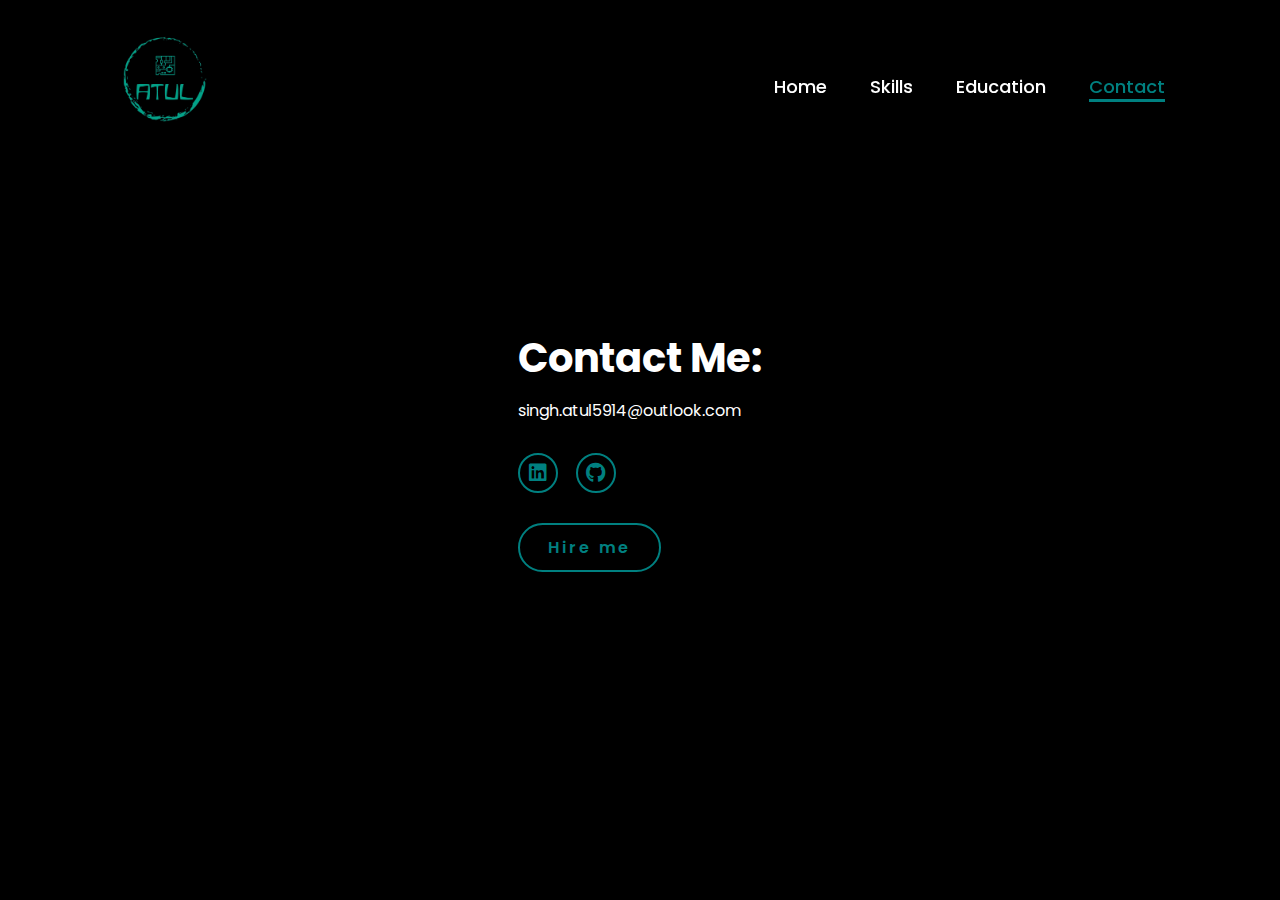
==== contact.html @ ad3f6f78 "Initial Commit" ====
<!DOCTYPE html>
<html lang="en">
<head>
    <meta charset="UTF-8">
    <meta name="viewport" content="width=device-width, initial-scale=1.0">
    <link rel="stylesheet" href="https://cdnjs.cloudflare.com/ajax/libs/font-awesome/6.5.2/css/all.min.css">
    <link rel="stylesheet" href="style.css">
    <title>Document</title>
</head>
<body>
    <header>
        <a href="index.html" class="logo"><img src="logo.png" alt="" height="100" width="100"></a>
        <nav>
            <a href="index.html"> Home</a>
            <a href="skills.html" >Skills</a>
            <a href="education.html" >Education</a>
            <a href="contact.html" class="active">Contact</a>
        </nav>
    </header>
    <section class="home">
        <div class="home-content">
            <h3>Contact Me:</h3>
            <p>singh.atul5914@outlook.com</p>
            <div class="social-icons">
                <a href="linkedin.com/in/atulsingh5"><i class="fa-brands fa-linkedin"></i></a>
                <a href="https://github.com/Atul2330"><i class="fa-brands fa-github"></i></a>
            </div>
            <a href="contact.html" class="btn">Hire me</a>
        </div>
    </div>
    </section>
</body>
</html>
---- style.css ----
@import url('https://fonts.googleapis.com/css2?family=Poppins:wght@100;200;300;400;500;600&display=swap');

*{
    margin: 0;
    padding: 0;
    box-sizing: border-box;
    text-decoration: none;
    border: none;
    outline: none;
    font-family: 'Poppins', sans-serif;
}

html{
    font-size: 62.5%;
}

body{
    width: 100%;
    height: 100vh;
    overflow-x: hidden;
    background-color: black;
    color: white;
}

header{
    margin-top: 20px;
    position: fixed;
    top: 0;
    left: 0;
    width: 100%;
    padding: 1rem 9%;
    background-color: transparent;
    filter: drop-shadow(10px);
    display: flex;
    justify-content: space-between;
    align-items: center;
    z-index: 100;
}

.logo{
    font-size: 3rem;
    color: teal;
    font-weight: 800;
    cursor: pointer;
    transition: 0.5s ease;
}

.logo:hover{
    transform: scale(1.1);
}

nav a{
    font-size: 1.8rem;
    color: white;
    margin-left: 4rem;
    font-weight: 500;
    transition: 0.3s ease;
    border-bottom: 3px solid transparent;
}

nav a:hover,
nav a.active{
    color: teal;
    border-bottom: 3px solid teal;
}

@media(max-width:995px){
    nav{
        position: absolute;
        display: none;
        top: 0;
        right: 0;
        width: 40%;
        border-left: 3px solid teal;
        border-bottom: 3px solid teal;
        border-bottom-left-radius: 2rem;
        padding: 1rem solid;
        background-color: #161616;
        border-top: 0.1rem solid rgba(0,0,0,0.1);
    }

    nav.active{
        display: block;
    }

    nav a{
        display: block;
        font-size: 2rem;
        margin: 3rem 0;
    }

    nav a:hover,
    nav a.active{
        padding: 1rem;
        border-radius: 0.5rem;
        border-bottom: 0.5rem solid teal;
    }
}

section{
    min-height: 100vh;
    padding: 5rem 9% 5rem;
}

.home{
    display: flex;
    justify-content: center;
    align-items: center;
    gap: 8rem;
    background-color: black;
}

.home .home-content h1{
    font-size: 6rem;
    font-weight: 700;
    line-height: 1.3;
}

span{
    color: teal;
}

.home-content h3{
    font-size: 4rem;
    margin-bottom: 1rem;
    font-weight: 700;
}

.home-content p{
    font-size: 1.6rem;
}

.home-img{
    border-radius: 50%;
}

.home-img img{
    position: relative;
    width: 32vw;
    border-radius: 50%;
    box-shadow: 0 0 25px solid teal;
    cursor: pointer;
    transition: 0.2s linear;
}

.home-img img:hover{
    font-size: 1.8rem;
    font-weight: 500;
}

.social-icons a{
    display: inline-flex;
    justify-content: center;
    align-items: center;
    width: 4rem;
    height: 4rem;
    background-color: transparent;
    border: 0.2rem solid teal;
    font-size: 2rem;
    border-radius: 50%;
    margin: 3rem 1.5rem 3rem 0;
    transition: 0.3s ease;
    color: teal;
}

.social-icons a:hover{
    color: black;
    transform: scale(1.3) translateY(-5px);
    background-color: teal;
    box-shadow: 0  0 25px teal;
}

.btn{
    display: inline-block;
    padding: 1rem 2.8rem;
    background-color: black;
    border-radius: 4rem;
    font-size: 1.6rem;
    color: teal;
    letter-spacing: 0.3rem;
    font-weight: 600;
    border: 2px solid teal;
    transition: 0.3s ease;
    cursor: pointer;
}

.btn:hover{
    transform: scale3d(1.03);
    background-color: teal;
    color: black;
    box-shadow: 0 0 25px teal;
}

.typing-text{
    font-size: 34px;
    font-weight: 600;
    min-width: 280px;
}

.typing-text span{
    position: relative;
}

.typing-text span::before{
    content: "Software Developer";
    color: teal;
    animation: words 20s infinite;
}

.typing-text span::after{
    content: "";
    background-color: black;
    position: absolute;
    width: calc(100% + 8px);
    height: 100%;
    border-left: 3px solid black;
    right: -8;
    animation: cursor 0.6s infinite;
}

@keyframes cursor{
    to{
        border-left: 3px solid teal;
    }
}

@keyframes words{
    0%, 50%{
        content: "Web Developer";
    }
    51%, 100%{
        content: "Front-End Developer";
    }
}

@media (max-width: 1000px){
    .home{
        gap: 4rem;
    }
}

@media(max-width:995px){
    .home{
        flex-direction: column;
        margin: 5rem 4rem;
    }

    .home .home-content h3{
        font-size: 2.5rem;
    }

    .home-content h1{
        font-size: 5rem;
    }

    .home-img img{
        width: 70vw;
        margin-top: 4rem;
    }
}
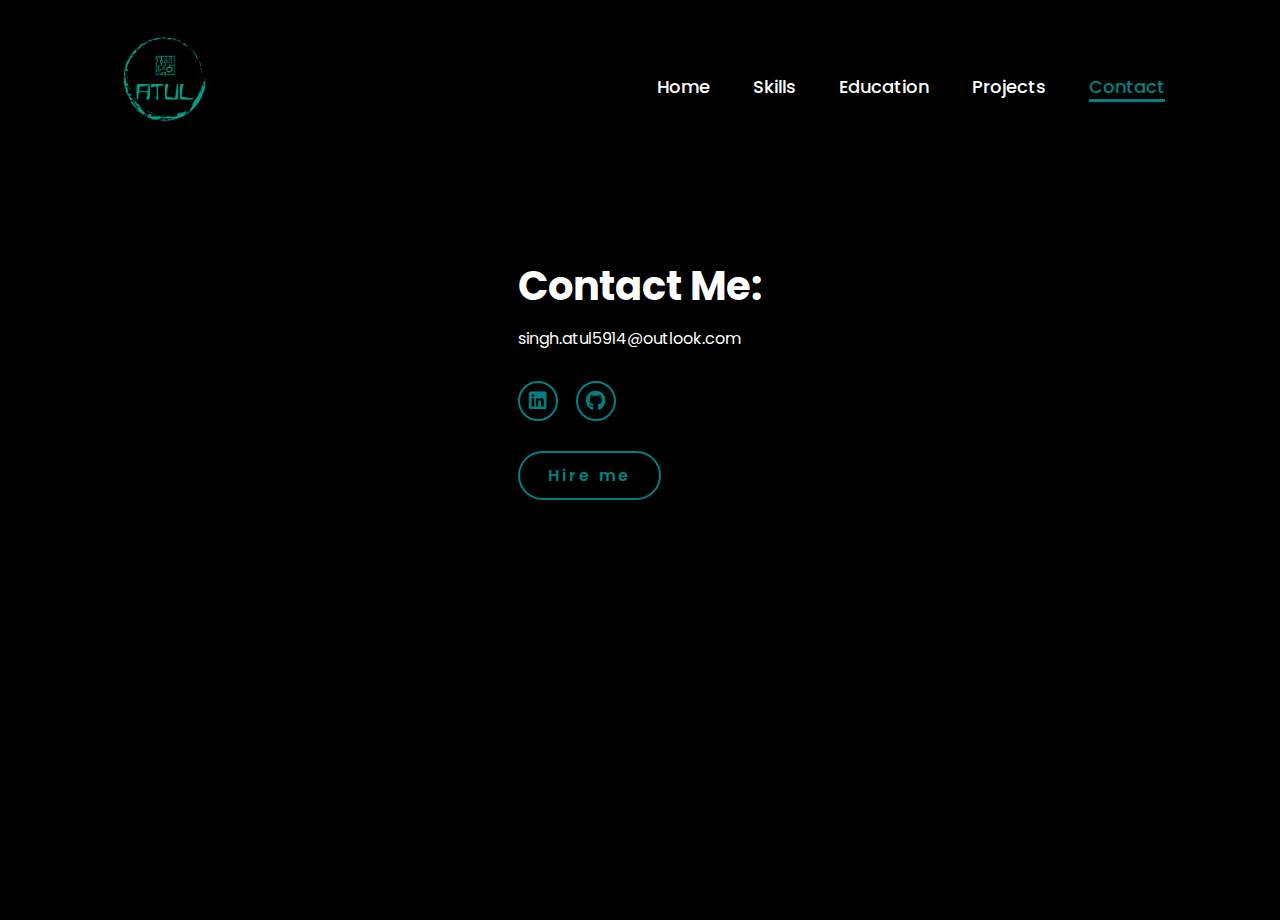
==== commit 08b82476: "Adding Project Section" ====
--- a/contact.html
+++ b/contact.html
@@ -5,7 +5,7 @@
     <meta name="viewport" content="width=device-width, initial-scale=1.0">
     <link rel="stylesheet" href="https://cdnjs.cloudflare.com/ajax/libs/font-awesome/6.5.2/css/all.min.css">
     <link rel="stylesheet" href="style.css">
-    <title>Document</title>
+    <title>Atul2330/Contact</title>
 </head>
 <body>
     <header>
@@ -14,6 +14,7 @@
             <a href="index.html"> Home</a>
             <a href="skills.html" >Skills</a>
             <a href="education.html" >Education</a>
+            <a href="projects.html">Projects</a>
             <a href="contact.html" class="active">Contact</a>
         </nav>
     </header>
--- a/style.css
+++ b/style.css
@@ -13,7 +13,9 @@
 html{
     font-size: 62.5%;
 }
-
+main{
+    margin: 10px;
+}
 body{
     width: 100%;
     height: 100vh;
@@ -24,7 +26,6 @@
 
 header{
     margin-top: 20px;
-    position: fixed;
     top: 0;
     left: 0;
     width: 100%;
@@ -98,7 +99,7 @@
 }
 
 section{
-    min-height: 100vh;
+    min-height: 50vh;
     padding: 5rem 9% 5rem;
 }
 
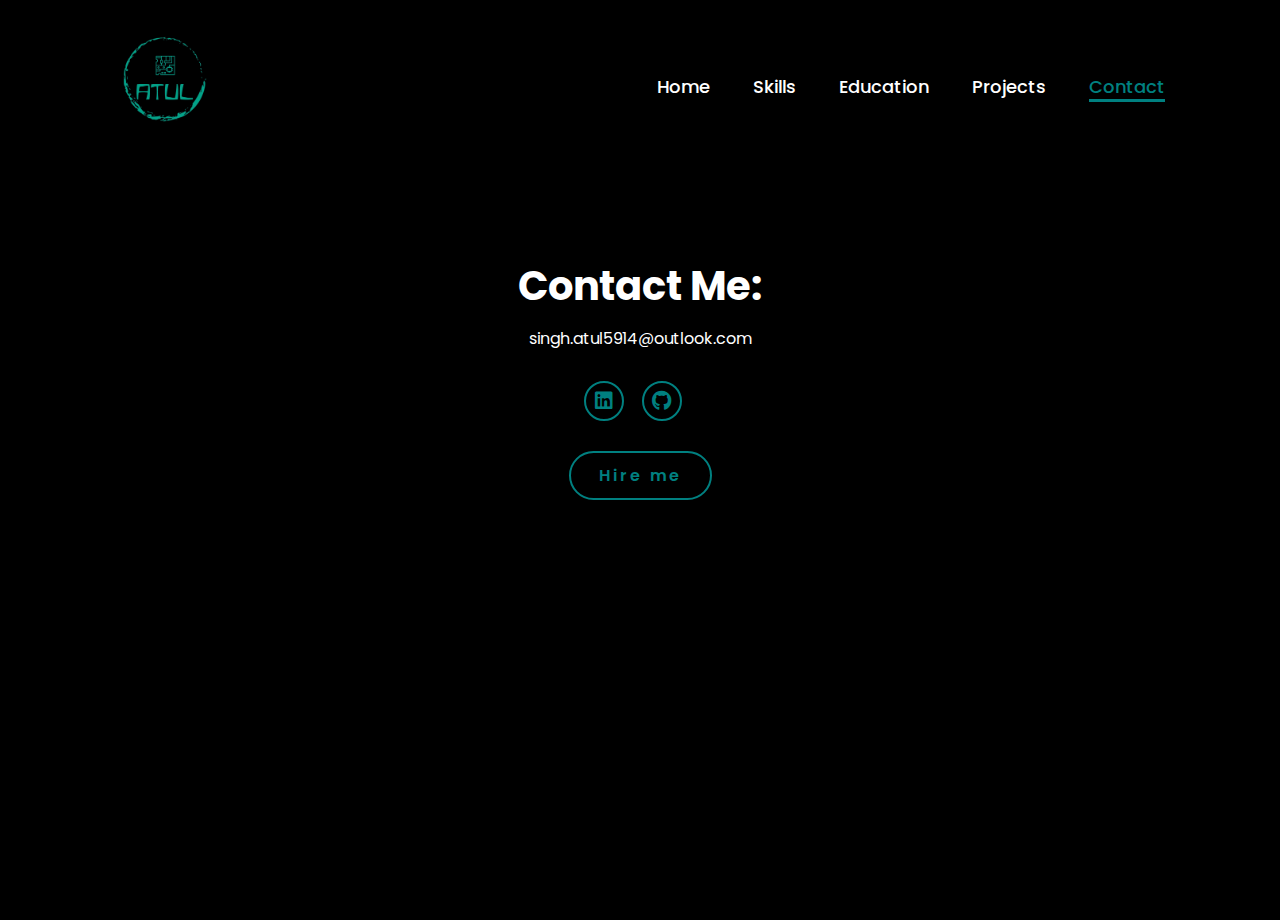
==== commit dab395a4: "Made the website mobile friendly" ====
--- a/contact.html
+++ b/contact.html
@@ -10,6 +10,7 @@
 <body>
     <header>
         <a href="index.html" class="logo"><img src="logo.png" alt="" height="100" width="100"></a>
+        <div class="hamburger">☰</div>
         <nav>
             <a href="index.html"> Home</a>
             <a href="skills.html" >Skills</a>
@@ -23,12 +24,13 @@
             <h3>Contact Me:</h3>
             <p>singh.atul5914@outlook.com</p>
             <div class="social-icons">
-                <a href="linkedin.com/in/atulsingh5"><i class="fa-brands fa-linkedin"></i></a>
+                <a href="https://www.linkedin.com/in/atulsingh5"><i class="fa-brands fa-linkedin"></i></a>
                 <a href="https://github.com/Atul2330"><i class="fa-brands fa-github"></i></a>
             </div>
             <a href="contact.html" class="btn">Hire me</a>
         </div>
     </div>
     </section>
+    <script src="script.js"></script>
 </body>
 </html>--- a/style.css
+++ b/style.css
@@ -1,6 +1,6 @@
 @import url('https://fonts.googleapis.com/css2?family=Poppins:wght@100;200;300;400;500;600&display=swap');
 
-*{
+* {
     margin: 0;
     padding: 0;
     box-sizing: border-box;
@@ -10,21 +10,25 @@
     font-family: 'Poppins', sans-serif;
 }
 
-html{
+html {
     font-size: 62.5%;
-}
-main{
+    scroll-behavior: smooth;
+}
+
+main {
     margin: 10px;
 }
-body{
+
+body {
     width: 100%;
     height: 100vh;
     overflow-x: hidden;
     background-color: black;
     color: white;
-}
-
-header{
+    text-align: center;
+}
+
+header {
     margin-top: 20px;
     top: 0;
     left: 0;
@@ -38,7 +42,7 @@
     z-index: 100;
 }
 
-.logo{
+.logo {
     font-size: 3rem;
     color: teal;
     font-weight: 800;
@@ -46,11 +50,11 @@
     transition: 0.5s ease;
 }
 
-.logo:hover{
+.logo:hover {
     transform: scale(1.1);
 }
 
-nav a{
+nav a {
     font-size: 1.8rem;
     color: white;
     margin-left: 4rem;
@@ -60,50 +64,66 @@
 }
 
 nav a:hover,
-nav a.active{
+nav a.active {
     color: teal;
     border-bottom: 3px solid teal;
 }
 
-@media(max-width:995px){
-    nav{
+@media (max-width: 995px) {
+    nav {
         position: absolute;
         display: none;
-        top: 0;
+        /* top: 100%; */ /* Remove this line */
+        top: 80px; /* Or a value that works with your header's height */
         right: 0;
-        width: 40%;
+        width: 60%;
         border-left: 3px solid teal;
         border-bottom: 3px solid teal;
         border-bottom-left-radius: 2rem;
-        padding: 1rem solid;
+        padding: 2rem;
         background-color: #161616;
-        border-top: 0.1rem solid rgba(0,0,0,0.1);
-    }
-
-    nav.active{
+        border-top: 0.1rem solid rgba(0, 0, 0, 0.1);
+        text-align: left;
+        z-index: 101;
+    }
+
+    nav.active {
         display: block;
     }
 
-    nav a{
+    nav a {
         display: block;
         font-size: 2rem;
-        margin: 3rem 0;
+        margin: 2rem 0;
     }
 
     nav a:hover,
-    nav a.active{
+    nav a.active {
         padding: 1rem;
         border-radius: 0.5rem;
         border-bottom: 0.5rem solid teal;
     }
-}
-
-section{
+
+    .hamburger {
+        display: block;
+        cursor: pointer;
+        font-size: 3rem;
+        color: white;
+    }
+}
+
+@media (min-width: 996px) {
+    .hamburger {
+        display: none;
+    }
+}
+
+section {
     min-height: 50vh;
     padding: 5rem 9% 5rem;
 }
 
-.home{
+.home {
     display: flex;
     justify-content: center;
     align-items: center;
@@ -111,45 +131,45 @@
     background-color: black;
 }
 
-.home .home-content h1{
+.home .home-content h1 {
     font-size: 6rem;
     font-weight: 700;
     line-height: 1.3;
 }
 
-span{
-    color: teal;
-}
-
-.home-content h3{
+span {
+    color: teal;
+}
+
+.home-content h3 {
     font-size: 4rem;
     margin-bottom: 1rem;
     font-weight: 700;
 }
 
-.home-content p{
+.home-content p {
     font-size: 1.6rem;
 }
 
-.home-img{
+.home-img {
     border-radius: 50%;
 }
 
-.home-img img{
+.home-img img {
     position: relative;
     width: 32vw;
     border-radius: 50%;
-    box-shadow: 0 0 25px solid teal;
+    box-shadow: 0 0 25px teal;
     cursor: pointer;
     transition: 0.2s linear;
 }
 
-.home-img img:hover{
+.home-img img:hover {
     font-size: 1.8rem;
     font-weight: 500;
 }
 
-.social-icons a{
+.social-icons a {
     display: inline-flex;
     justify-content: center;
     align-items: center;
@@ -164,14 +184,14 @@
     color: teal;
 }
 
-.social-icons a:hover{
+.social-icons a:hover {
     color: black;
     transform: scale(1.3) translateY(-5px);
     background-color: teal;
-    box-shadow: 0  0 25px teal;
-}
-
-.btn{
+    box-shadow: 0 0 25px teal;
+}
+
+.btn {
     display: inline-block;
     padding: 1rem 2.8rem;
     background-color: black;
@@ -185,30 +205,30 @@
     cursor: pointer;
 }
 
-.btn:hover{
+.btn:hover {
     transform: scale3d(1.03);
     background-color: teal;
     color: black;
     box-shadow: 0 0 25px teal;
 }
 
-.typing-text{
+.typing-text {
     font-size: 34px;
     font-weight: 600;
     min-width: 280px;
 }
 
-.typing-text span{
+.typing-text span {
     position: relative;
 }
 
-.typing-text span::before{
+.typing-text span::before {
     content: "Software Developer";
     color: teal;
     animation: words 20s infinite;
 }
 
-.typing-text span::after{
+.typing-text span::after {
     content: "";
     background-color: black;
     position: absolute;
@@ -219,44 +239,45 @@
     animation: cursor 0.6s infinite;
 }
 
-@keyframes cursor{
-    to{
+@keyframes cursor {
+    to {
         border-left: 3px solid teal;
     }
 }
 
-@keyframes words{
-    0%, 50%{
+@keyframes words {
+    0%,
+    50% {
         content: "Web Developer";
     }
-    51%, 100%{
+    51%,
+    100% {
         content: "Front-End Developer";
     }
 }
 
-@media (max-width: 1000px){
-    .home{
+@media (max-width: 1000px) {
+    .home {
         gap: 4rem;
     }
 }
 
-@media(max-width:995px){
-    .home{
+@media (max-width: 995px) {
+    .home {
         flex-direction: column;
         margin: 5rem 4rem;
     }
 
-    .home .home-content h3{
+    .home .home-content h3 {
         font-size: 2.5rem;
     }
 
-    .home-content h1{
+    .home-content h1 {
         font-size: 5rem;
     }
 
-    .home-img img{
+    .home-img img {
         width: 70vw;
         margin-top: 4rem;
     }
-}
-
+}